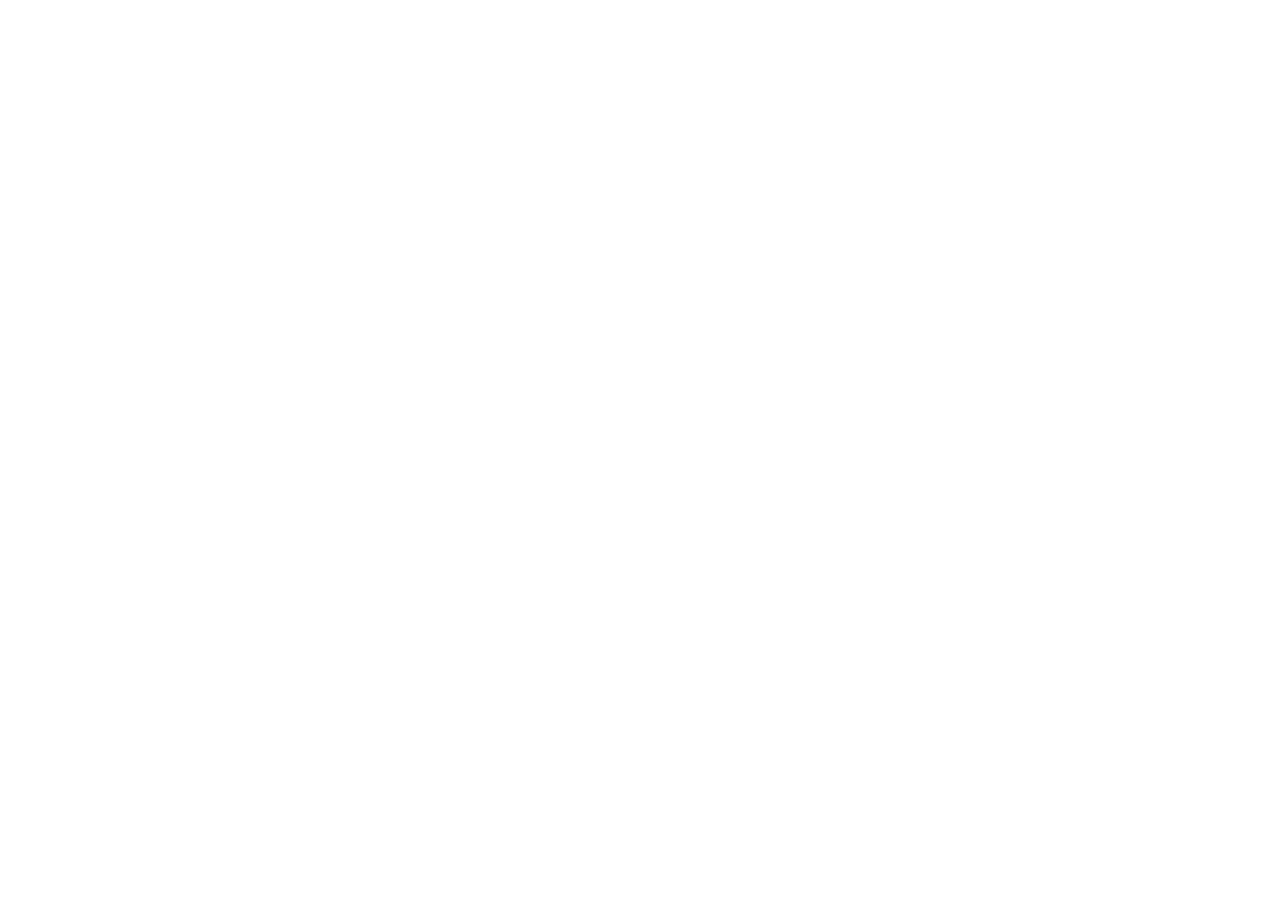
==== assets/pages/biografia.html @ ea4ca8fb "Creación de index.html y estructura principal y la creación de la estructura" ====
<!DOCTYPE html>
<html lang="en">
<head>
    <meta charset="UTF-8">
    <meta name="viewport" content="width=device-width, initial-scale=1.0">
    <title>Document</title>
</head>
<body>
    
</body>
</html>
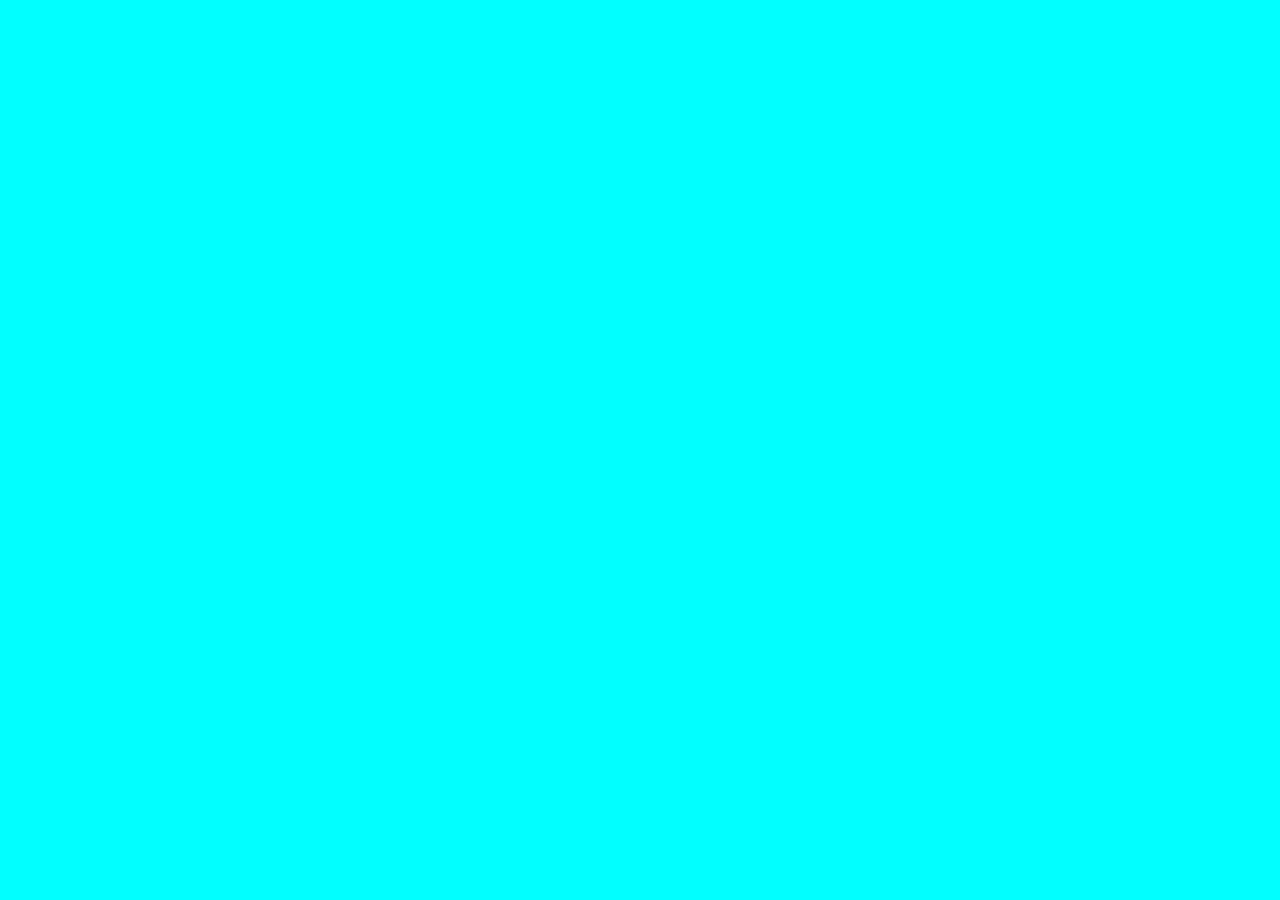
==== commit e10062c3: "Parte realizada hasta 5:17pm" ====
--- a/assets/pages/biografia.html
+++ b/assets/pages/biografia.html
@@ -3,7 +3,8 @@
 <head>
     <meta charset="UTF-8">
     <meta name="viewport" content="width=device-width, initial-scale=1.0">
-    <title>Document</title>
+    <link rel="stylesheet" href="/assets/styles/biografiaStyle.css">
+    <title>Biografía</title>
 </head>
 <body>
     
--- a/assets/styles/biografiaStyle.css
+++ b/assets/styles/biografiaStyle.css
@@ -0,0 +1,3 @@
+body {
+    background-color: aqua;
+}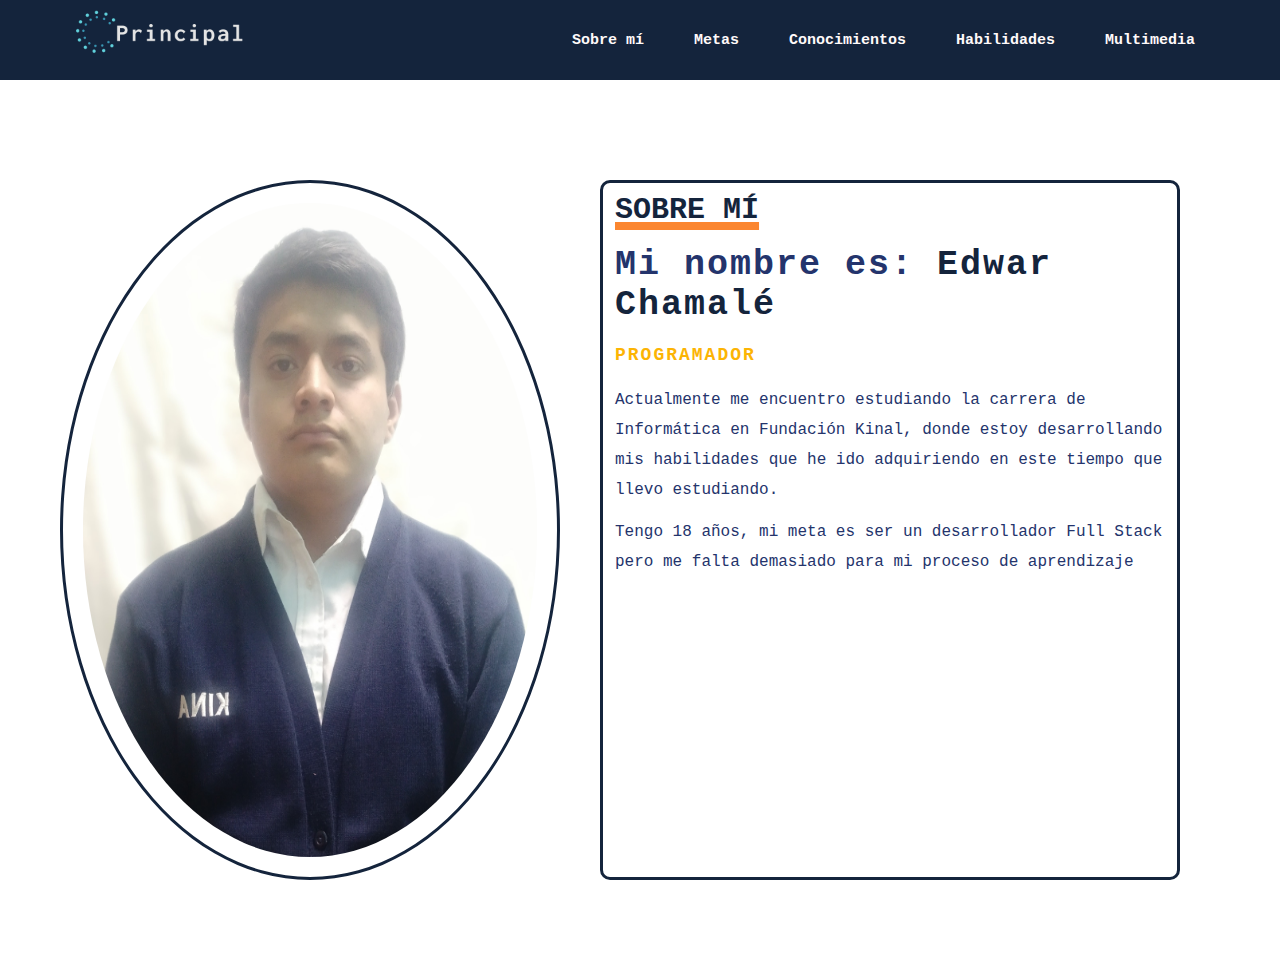
==== commit 7998c347: "Creacion de section sobre mi en biografia.html asi como tambien se le aplico estilos" ====
--- a/assets/pages/biografia.html
+++ b/assets/pages/biografia.html
@@ -7,6 +7,36 @@
     <title>Biografía</title>
 </head>
 <body>
-    
+    <section class="header">
+        <div class="contenedor_principal">
+            <header>
+                <div class="contenedor_header">
+                    <a href="/index.html"><img src="/assets/resources/img/logo_transparent.png"></a>
+                    <nav class="nav">
+                        <ul class="links">
+                            <li><a href="#">Sobre mí</a></li>
+                            <li><a href="#">Metas</a></li>
+                            <li><a href="#">Conocimientos</a></li>
+                            <li><a href="#">Habilidades</a></li>
+                            <li><a href="#">Multimedia</a></li>
+                        </ul>
+                    </nav>
+                </div>
+            </header>
+        </div>
+    </section>
+
+    <section class="sobremi">
+        <div class="sobre_mi_foto">
+            <img src="/assets/resources/img/Programador.jpg">
+        </div>
+        <div class="sobre_mi">
+            <p class="titulo_seccion">Sobre mí</p>
+            <h2>Mi nombre es: <span>Edwar Chamalé</span></h2>
+            <h3>Programador</h3>
+            <p>Actualmente me encuentro estudiando la carrera de Informática en Fundación Kinal, donde estoy desarrollando mis habilidades que he ido adquiriendo en este tiempo que llevo estudiando.</p>
+            <p>Tengo 18 años, mi meta es ser un desarrollador Full Stack pero me falta demasiado para mi proceso de aprendizaje</p>    
+        </div>
+    </section>
 </body>
 </html>--- a/assets/styles/biografiaStyle.css
+++ b/assets/styles/biografiaStyle.css
@@ -1,3 +1,116 @@
-body {
-    background-color: aqua;
-}+* {
+    margin: 0;
+    padding: 0;
+    box-sizing: border-box;
+    font-family: monospace;
+}
+
+.contenedor_principal header {
+    background-color: #14243c;
+    width: 100%;
+    height: 80px;
+    margin: auto;
+    top: 0;
+}
+
+.contenedor_principal header .contenedor_header {
+    max-width: 1200px;
+    height: 80px;
+    margin: auto;
+    display: flex;
+    align-content: center;
+    align-items: center;
+    justify-content: space-between;
+    padding: 25px 20px;
+}
+
+.contenedor_principal header .contenedor_header img {
+    width: 200px;
+}
+
+.contenedor_principal header .contenedor_header nav ul {
+    list-style: none;
+    display: flex;
+    align-items: center;
+}
+
+.contenedor_principal header .contenedor_header nav ul li a {
+    text-decoration: none;
+    color: snow;
+    margin: 0 25px;
+    font-size: 15px;
+    font-weight: bold;
+    cursor: pointer;
+}
+
+.contenedor_principal header .contenedor_header nav ul li a:hover {
+    color: #fb8630;
+}
+
+/*SECTION SOBRE MI*/
+.sobremi {
+    max-width: 1200px;
+    height: 100vh;
+    margin: auto;
+    padding: 100px 20px;
+    color: #14243c;
+    display: flex;
+}
+
+.sobre_mi_foto img {
+    padding: 20px;
+    width: 100%;
+    width: 500px;
+    height: 700px;
+    border: 3px solid #14243c;
+    border-radius: 60%;
+}
+
+.sobre_mi {
+    padding: 12px;
+    border: 3px solid #14243c;
+    border-radius: 10px;
+    height: 700px;
+}
+
+.sobremi .sobre_mi {
+    margin: 0 40px;
+}
+
+.sobremi .sobre_mi .titulo_seccion {
+    font-size: 30px;
+    font-weight: bold;
+    text-transform: uppercase;
+    color: #14243c;
+    text-decoration: underline;
+    text-decoration-color: #fb8630;
+    text-decoration-thickness: 8px;
+}
+
+.sobremi .sobre_mi h2 {
+    font-size: 35px;
+    font-weight: bold;
+    margin: 20px 0;
+    letter-spacing: 2px;
+    color: #24346c;
+}
+
+.sobremi .sobre_mi h2 span {
+    color: #14243c;
+}
+
+.sobremi .sobre_mi h3 {
+    font-size: 18px;
+    font-weight: bold;
+    text-transform: uppercase;
+    margin-bottom: 20px;
+    letter-spacing: 2px;
+    color: #fcb404;
+}
+
+.sobremi .sobre_mi p {
+    font-size: 16px;
+    line-height: 30px;
+    color: #24346c;
+    margin-bottom: 12px;
+}
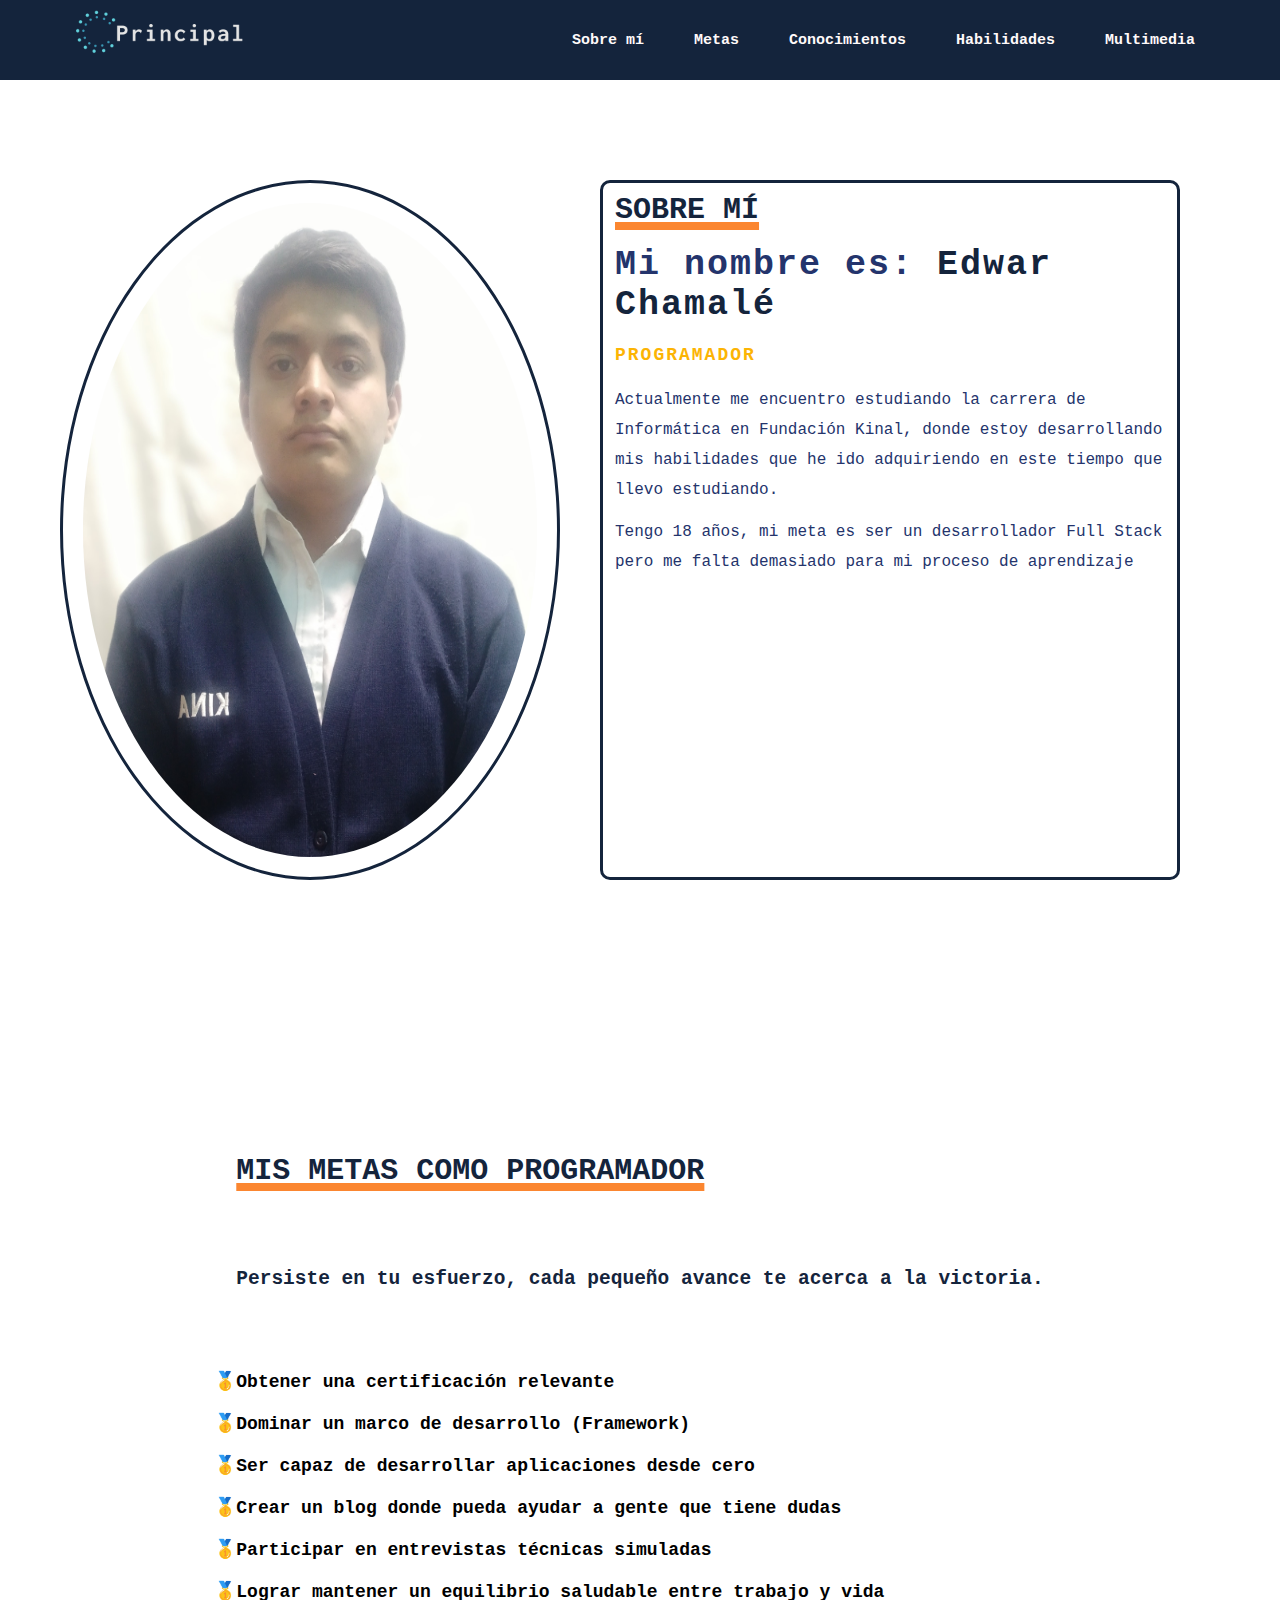
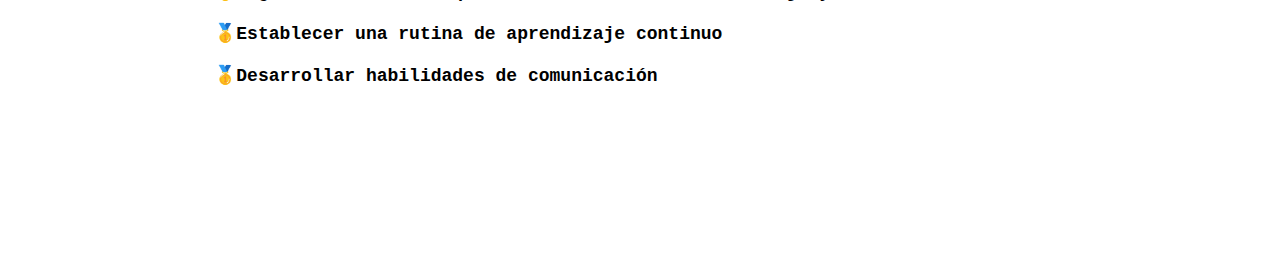
==== commit adf816a3: "Creacion de section metas y se le aplico estilos" ====
--- a/assets/pages/biografia.html
+++ b/assets/pages/biografia.html
@@ -38,5 +38,22 @@
             <p>Tengo 18 años, mi meta es ser un desarrollador Full Stack pero me falta demasiado para mi proceso de aprendizaje</p>    
         </div>
     </section>
+
+    <section class="metas">
+        <div class="metas_p">
+            <p class="tituloMetas">Mis metas como Programador</p>
+            <h2>Persiste en tu esfuerzo, cada pequeño avance te acerca a la victoria.</h2>
+            <ul>
+                <li>Obtener una certificación relevante</li>
+                <li>Dominar un marco de desarrollo (Framework)</li>
+                <li>Ser capaz de desarrollar aplicaciones desde cero</li>
+                <li>Crear un blog donde pueda ayudar a gente que tiene dudas</li>
+                <li>Participar en entrevistas técnicas simuladas</li>
+                <li>Lograr mantener un equilibrio saludable entre trabajo y vida</li>
+                <li>Establecer una rutina de aprendizaje continuo</li>
+                <li>Desarrollar habilidades de comunicación </li>
+            </ul>
+        </div>
+    </section>
 </body>
 </html>--- a/assets/styles/biografiaStyle.css
+++ b/assets/styles/biografiaStyle.css
@@ -114,3 +114,41 @@
     color: #24346c;
     margin-bottom: 12px;
 }
+
+/*SECTION METAS*/
+.metas {
+    max-width: 1200px;
+    height: 100vh;
+    display: flex;
+    justify-content: center;
+    justify-content: center;
+    align-items: center;
+    margin: auto;
+}
+
+.metas .metas_p .tituloMetas {
+    font-size: 30px;
+    font-weight: bold;
+    text-transform: uppercase;
+    color: #14243c;
+    text-decoration: underline;
+    text-decoration-color: #fb8630;
+    text-decoration-thickness: 8px;
+    margin-bottom: 80px;
+}
+
+.metas .metas_p h2 {
+    color: #14243c;
+    margin-bottom: 80px;
+}
+
+.metas ul {
+    list-style-type: '🥇';
+}
+
+.metas ul li {
+    opacity: 1;
+    font-size: 18px;
+    font-weight: bold;
+    margin-bottom: 20px;
+}
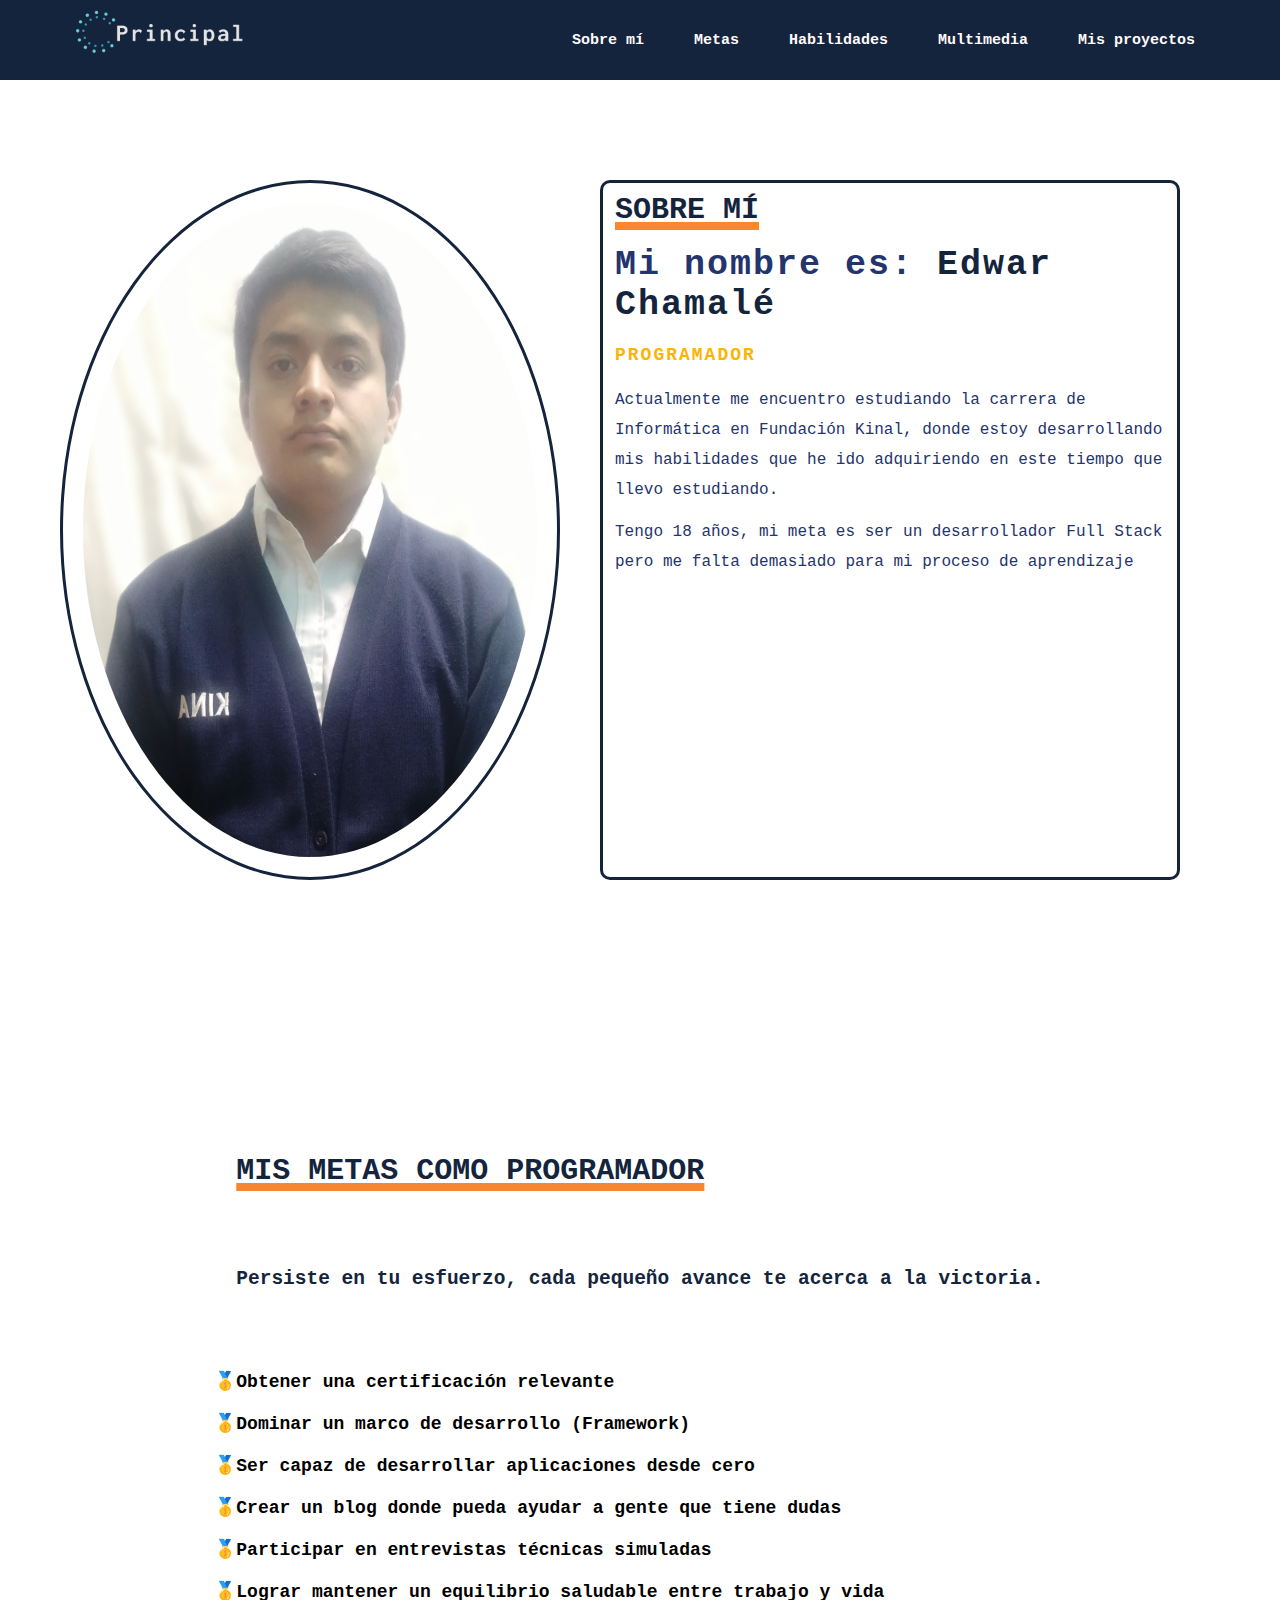
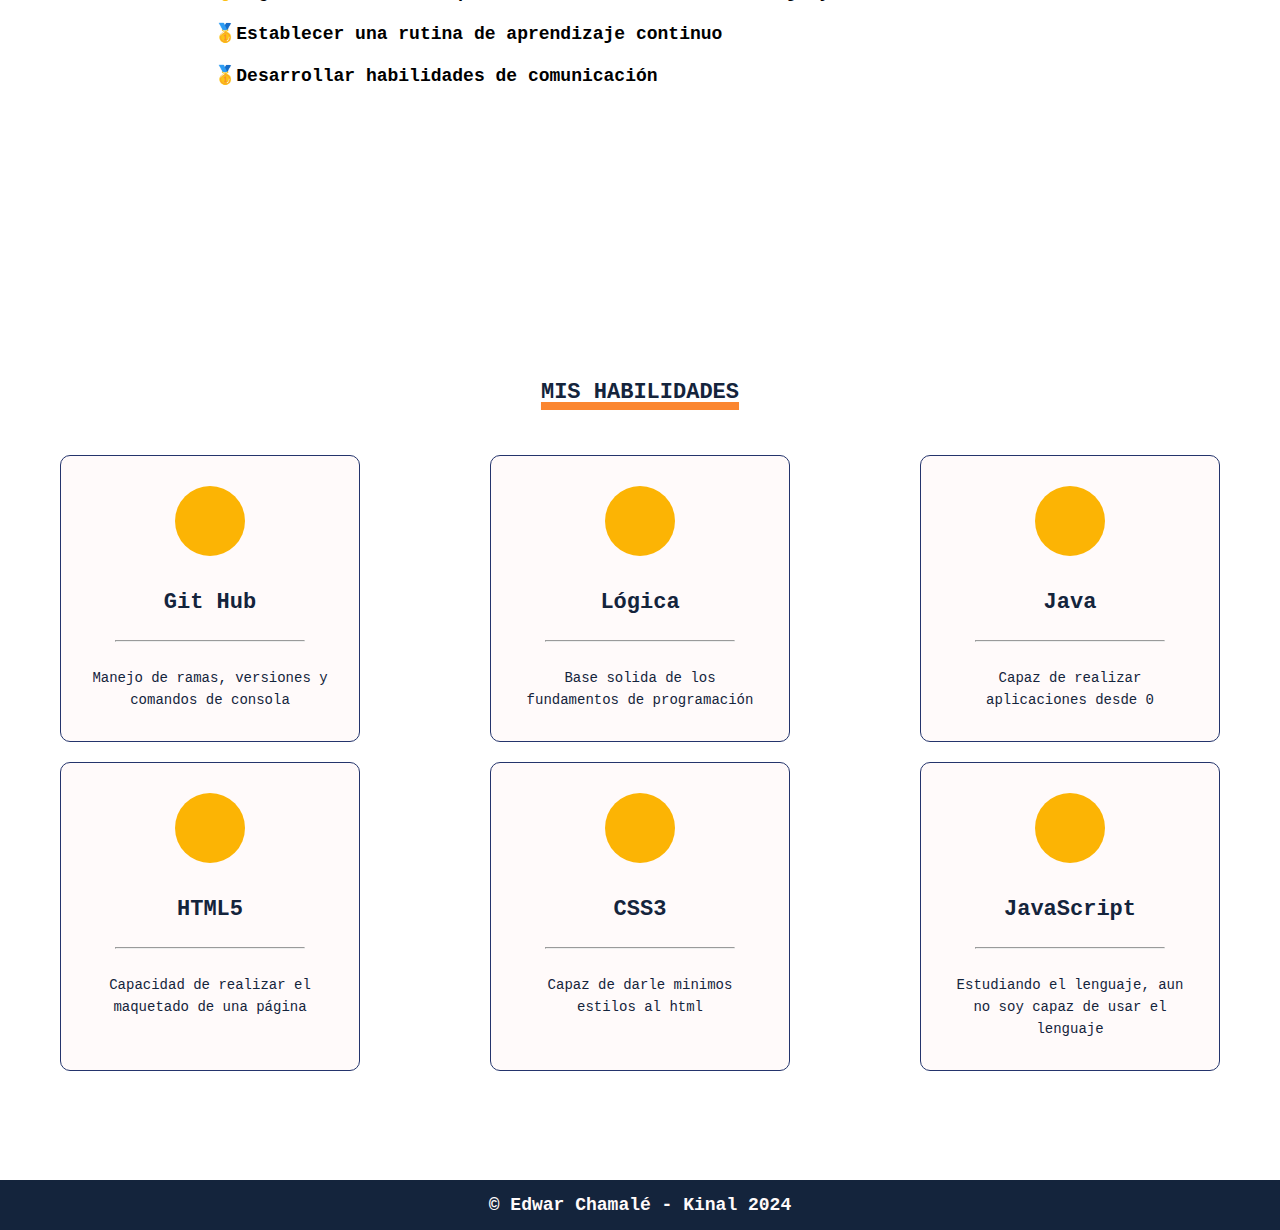
==== commit 6b2f4e23: "Se realizo la section habilidades y el footer con estilos" ====
--- a/assets/pages/biografia.html
+++ b/assets/pages/biografia.html
@@ -4,6 +4,7 @@
     <meta charset="UTF-8">
     <meta name="viewport" content="width=device-width, initial-scale=1.0">
     <link rel="stylesheet" href="/assets/styles/biografiaStyle.css">
+    <link rel="stylesheet" href="https://cdnjs.cloudflare.com/ajax/libs/font-awesome/6.5.1/css/all.min.css" integrity="sha512-DTOQO9RWCH3ppGqcWaEA1BIZOC6xxalwEsw9c2QQeAIftl+Vegovlnee1c9QX4TctnWMn13TZye+giMm8e2LwA==" crossorigin="anonymous" referrerpolicy="no-referrer" />
     <title>Biografía</title>
 </head>
 <body>
@@ -16,9 +17,9 @@
                         <ul class="links">
                             <li><a href="#">Sobre mí</a></li>
                             <li><a href="#">Metas</a></li>
-                            <li><a href="#">Conocimientos</a></li>
                             <li><a href="#">Habilidades</a></li>
                             <li><a href="#">Multimedia</a></li>
+                            <li><a href="#">Mis proyectos</a></li>
                         </ul>
                     </nav>
                 </div>
@@ -55,5 +56,55 @@
             </ul>
         </div>
     </section>
+
+    <section class="habilidades">
+        <h3 class="titulo">Mis habilidades</h3>
+        <div class="fila">
+            <div class="skill">
+                <span class="icono"><i class="fa-brands fa-github"></i></span>
+                <h4>Git Hub</h4>
+                <hr>
+                <p>Manejo de ramas, versiones y comandos de consola</p>
+            </div>
+
+            <div class="skill">
+                <span class="icono"><i class="fa-solid fa-code"></i></span>
+                <h4>Lógica</h4>
+                <hr>
+                <p>Base solida de los fundamentos de programación</p>
+            </div>
+
+            <div class="skill">
+                <span class="icono"><i class="fa-brands fa-java"></i></span>
+                <h4>Java</h4>
+                <hr>
+                <p>Capaz de realizar aplicaciones desde 0</p>
+            </div>
+        </div>
+        <div class="fila">
+            <div class="skill">
+                <span class="icono"><i class="fa-brands fa-html5"></i></span>
+                <h4>HTML5</h4>
+                <hr>
+                <p>Capacidad de realizar el maquetado de una página</p>
+            </div>
+
+            <div class="skill">
+                <span class="icono"><i class="fa-brands fa-css3-alt"></i></span>
+                <h4>CSS3</h4>
+                <hr>
+                <p>Capaz de darle minimos estilos al html</p>
+            </div>
+
+            <div class="skill">
+                <span class="icono"><i class="fa-brands fa-js"></i></span>
+                <h4>JavaScript</h4>
+                <hr>
+                <p>Estudiando el lenguaje, aun no soy capaz de usar el lenguaje</p>
+            </div>
+        </div>
+    </section>
+
+    <footer>© Edwar Chamalé - Kinal 2024</footer>
 </body>
 </html>--- a/assets/styles/biografiaStyle.css
+++ b/assets/styles/biografiaStyle.css
@@ -152,3 +152,94 @@
     font-weight: bold;
     margin-bottom: 20px;
 }
+
+/*SECTION HABILIDADES*/
+
+.habilidades {
+    max-width: 1200px;
+    height: 100vh;
+    padding: 100px 15px;
+    text-align: center;
+    margin: auto;
+}
+
+.habilidades .titulo {
+    text-align: center;
+    font-size: 22px;
+    text-transform: uppercase;
+    color: #14243c;
+    text-decoration: underline;
+    text-decoration-color: #fb8630;
+    text-decoration-thickness: 8px;
+    margin-bottom: 50px;
+}
+
+.habilidades .fila {
+    display: flex;
+    justify-content: space-between;
+    max-width: 1200px;
+    margin: 20px auto;
+}
+
+.skill {
+    border: 1px solid #24346c;
+}
+
+.habilidades .fila .skill {
+    max-width: 300px;
+    background-color: snow;
+    padding: 30px;
+    margin: 0 5px;
+    border-radius: 10px;
+    transition: 0.5s;
+}
+
+.habilidades .fila .skill:hover {
+    cursor: pointer;
+    box-shadow: 5px 5px 10px #24346c, -5px -5px 10px #24346c;
+}
+
+.habilidades .fila .skill .icono {
+    display: inline-block;
+    width: 70px;
+    height: 70px;
+    font-size: 30px;
+    border-radius: 50%;
+    background-color: #fcb404;
+    padding: 20px;
+    margin-bottom: 30px;
+}
+
+.habilidades .fila .skill h4 {
+    text-align: center;
+    font-size: 22px;
+    margin-bottom: 25px;
+    color: #14243c;
+}
+
+.habilidades .fila .skill hr {
+    width: 80%;
+    margin: auto;
+    color: #fb8630;
+    margin-bottom: 25px;
+}
+
+.habilidades .fila .skill p {
+    color: #14243c;
+    font-size: 14px;
+    line-height: 22px;
+}
+
+footer {
+    display: flex;
+    justify-content: center;
+    align-items: center;
+    background-color: #14243c;
+    height: 50px;
+    color: snow;
+    font-size: 18px;
+    font-weight: bold;
+    margin-top: auto;
+    flex-wrap: wrap;
+    text-align: center;
+}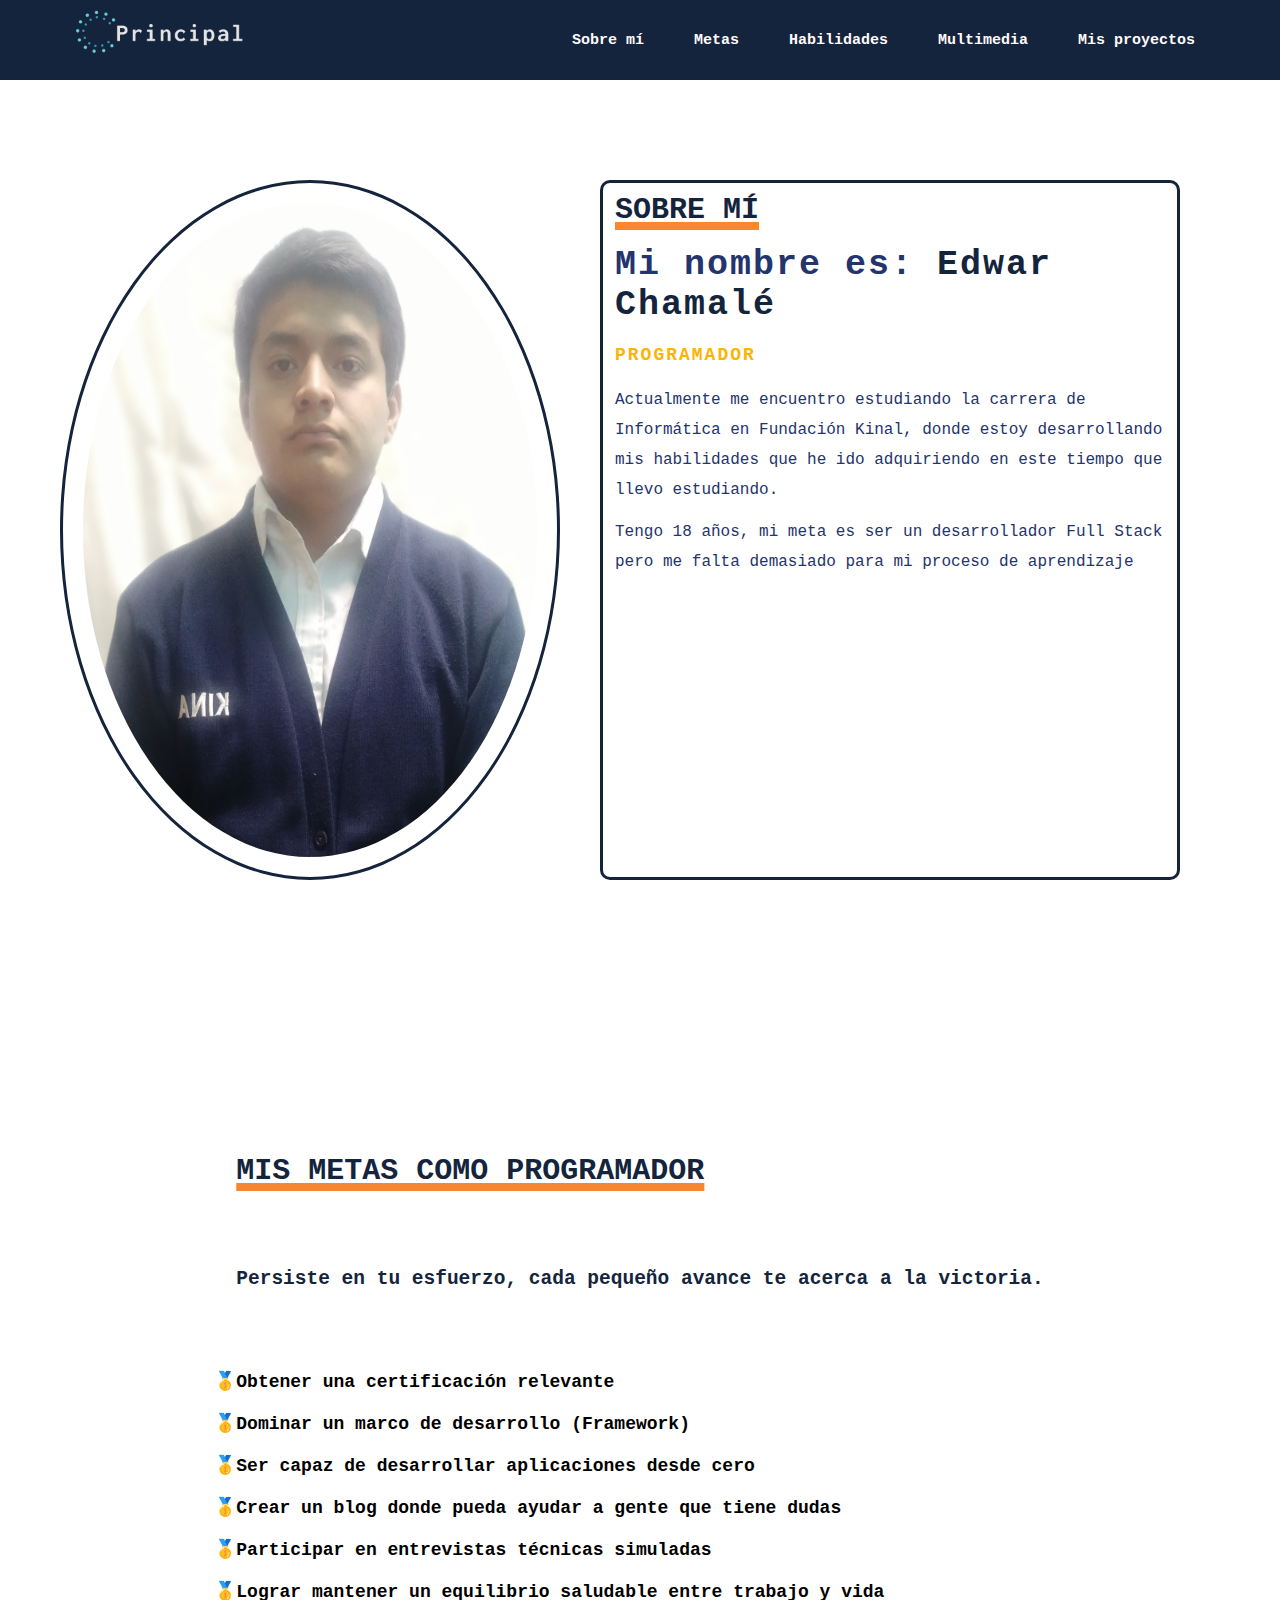
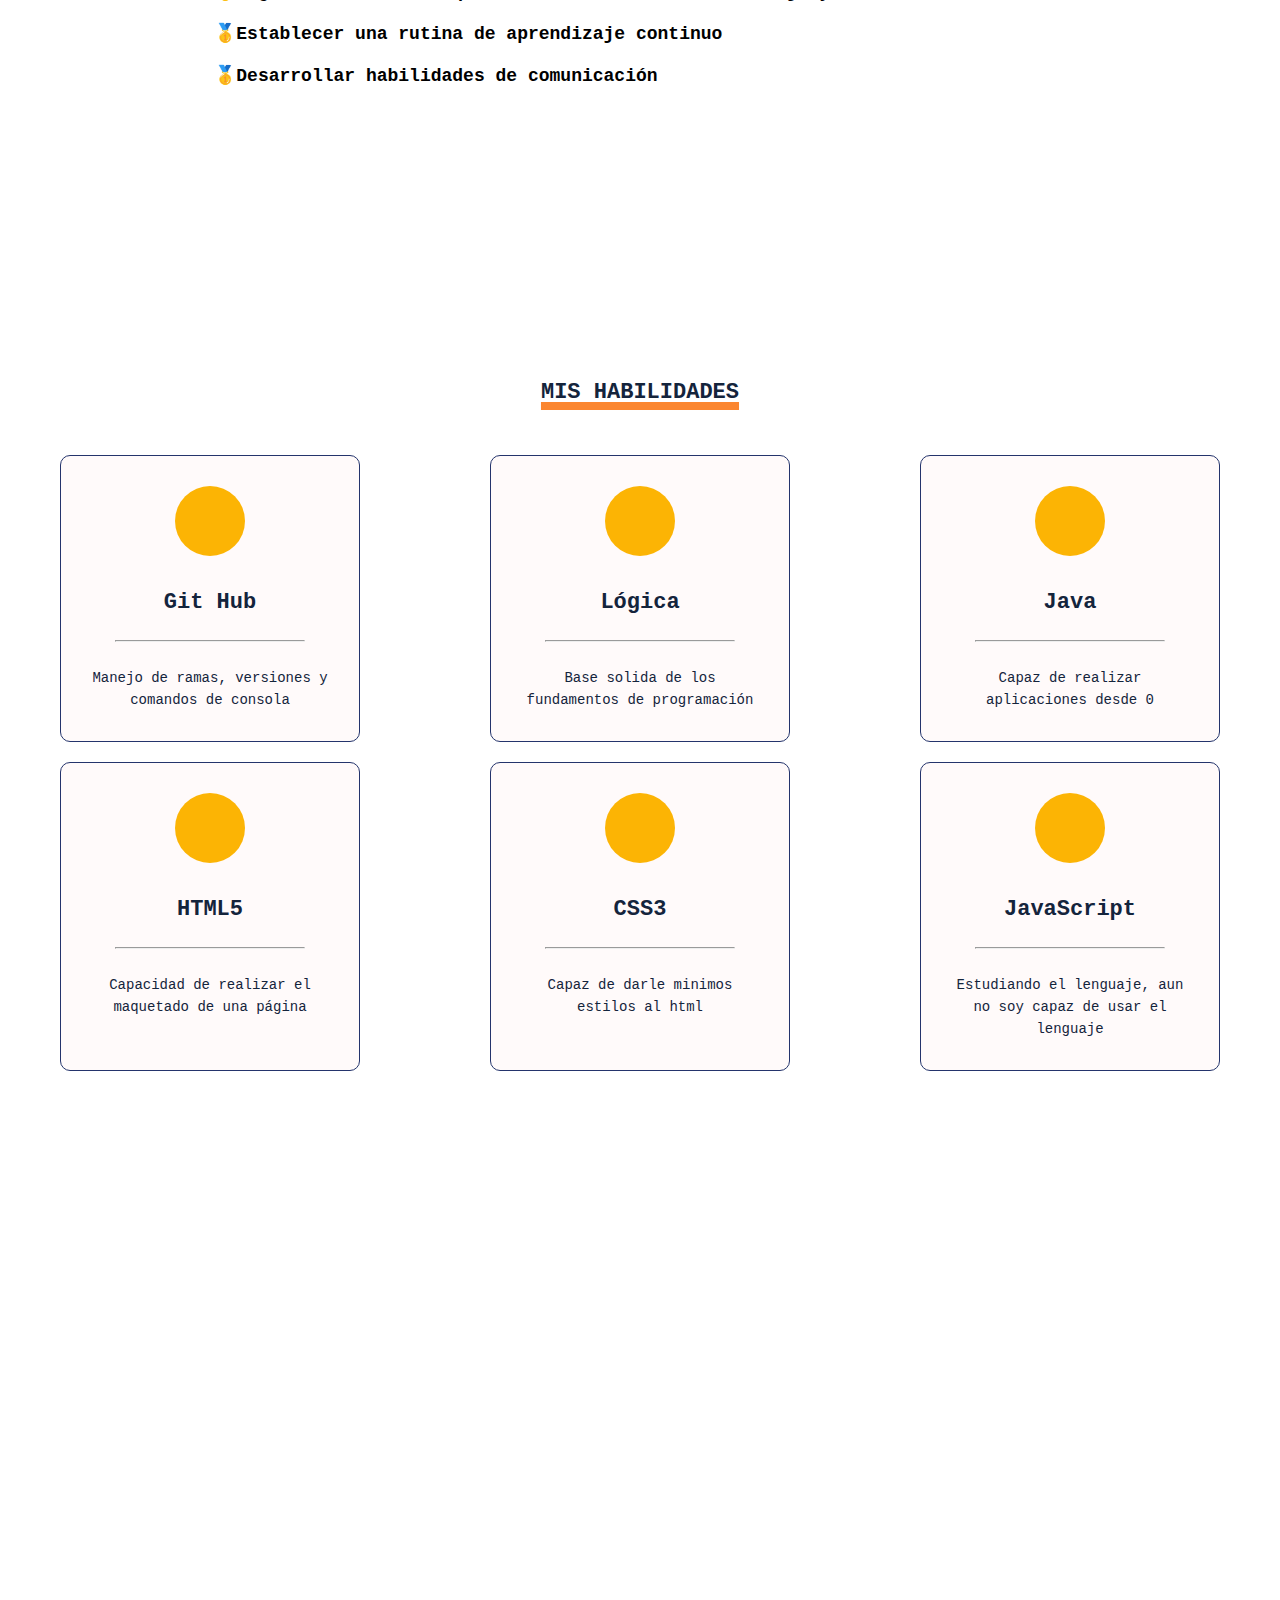
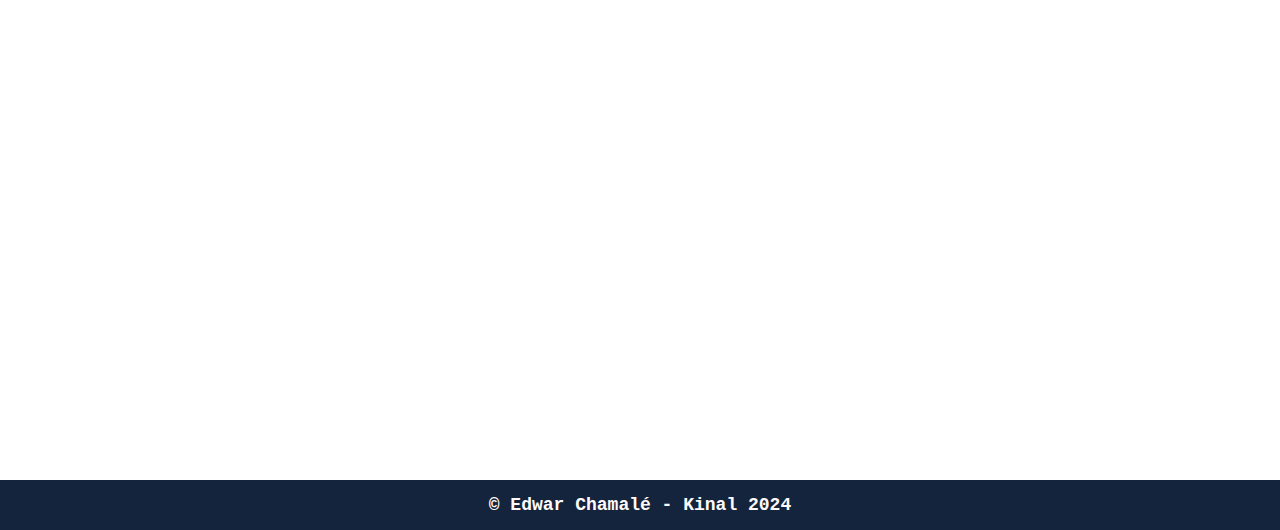
==== commit 6c77d5e7: "Se realizo la section de multimedia" ====
--- a/assets/pages/biografia.html
+++ b/assets/pages/biografia.html
@@ -105,6 +105,19 @@
         </div>
     </section>
 
+    <section class="multimedia">
+        <div class="contenedor-multimedia-main">
+            <div class="contenedor-multimedia">
+                <iframe width="560" height="315" 
+                src="https://www.youtube.com/embed/IXWEQHCKR20?si=xxW--9bRDguxl42h" 
+                title="YouTube video player" frameborder="0" allow="accelerometer; 
+                autoplay; clipboard-write; encrypted-media; gyroscope; picture-in-picture; 
+                web-share" allowfullscreen></iframe>
+            </div>
+        </div>
+    </section>
+
+
     <footer>© Edwar Chamalé - Kinal 2024</footer>
 </body>
 </html>--- a/assets/styles/biografiaStyle.css
+++ b/assets/styles/biografiaStyle.css
@@ -230,6 +230,26 @@
     line-height: 22px;
 }
 
+
+.multimedia .contenedor-multimedia-main {
+    max-width: 1100px;
+    height: 100vh;
+    margin: auto;
+    padding: 250px 15px ;
+    color: black;
+}
+
+.multimedia .contenedor-multimedia{
+    display: flex;
+    justify-content: center;
+    align-items: center;
+}
+
+.multimedia .contenedor-multimedia iframe {
+    width: 1000px;
+    height: 500px;
+}
+
 footer {
     display: flex;
     justify-content: center;
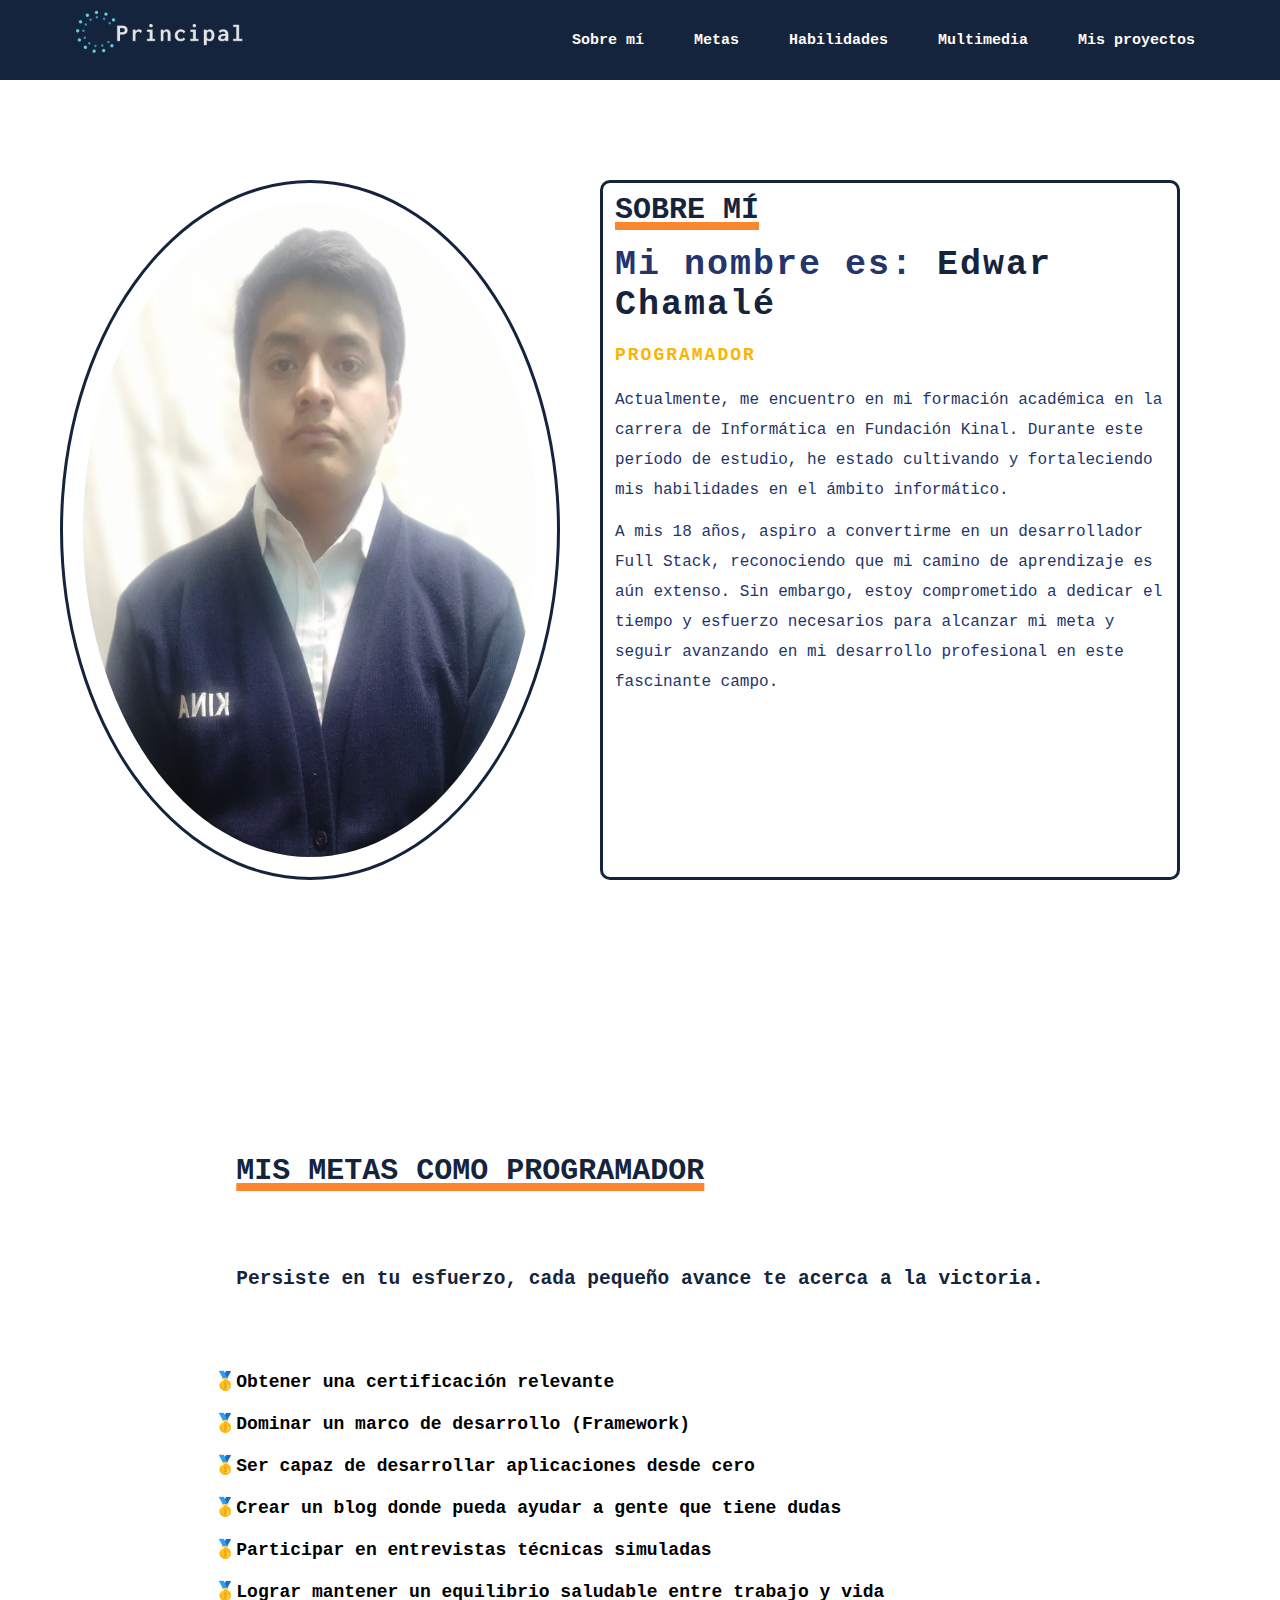
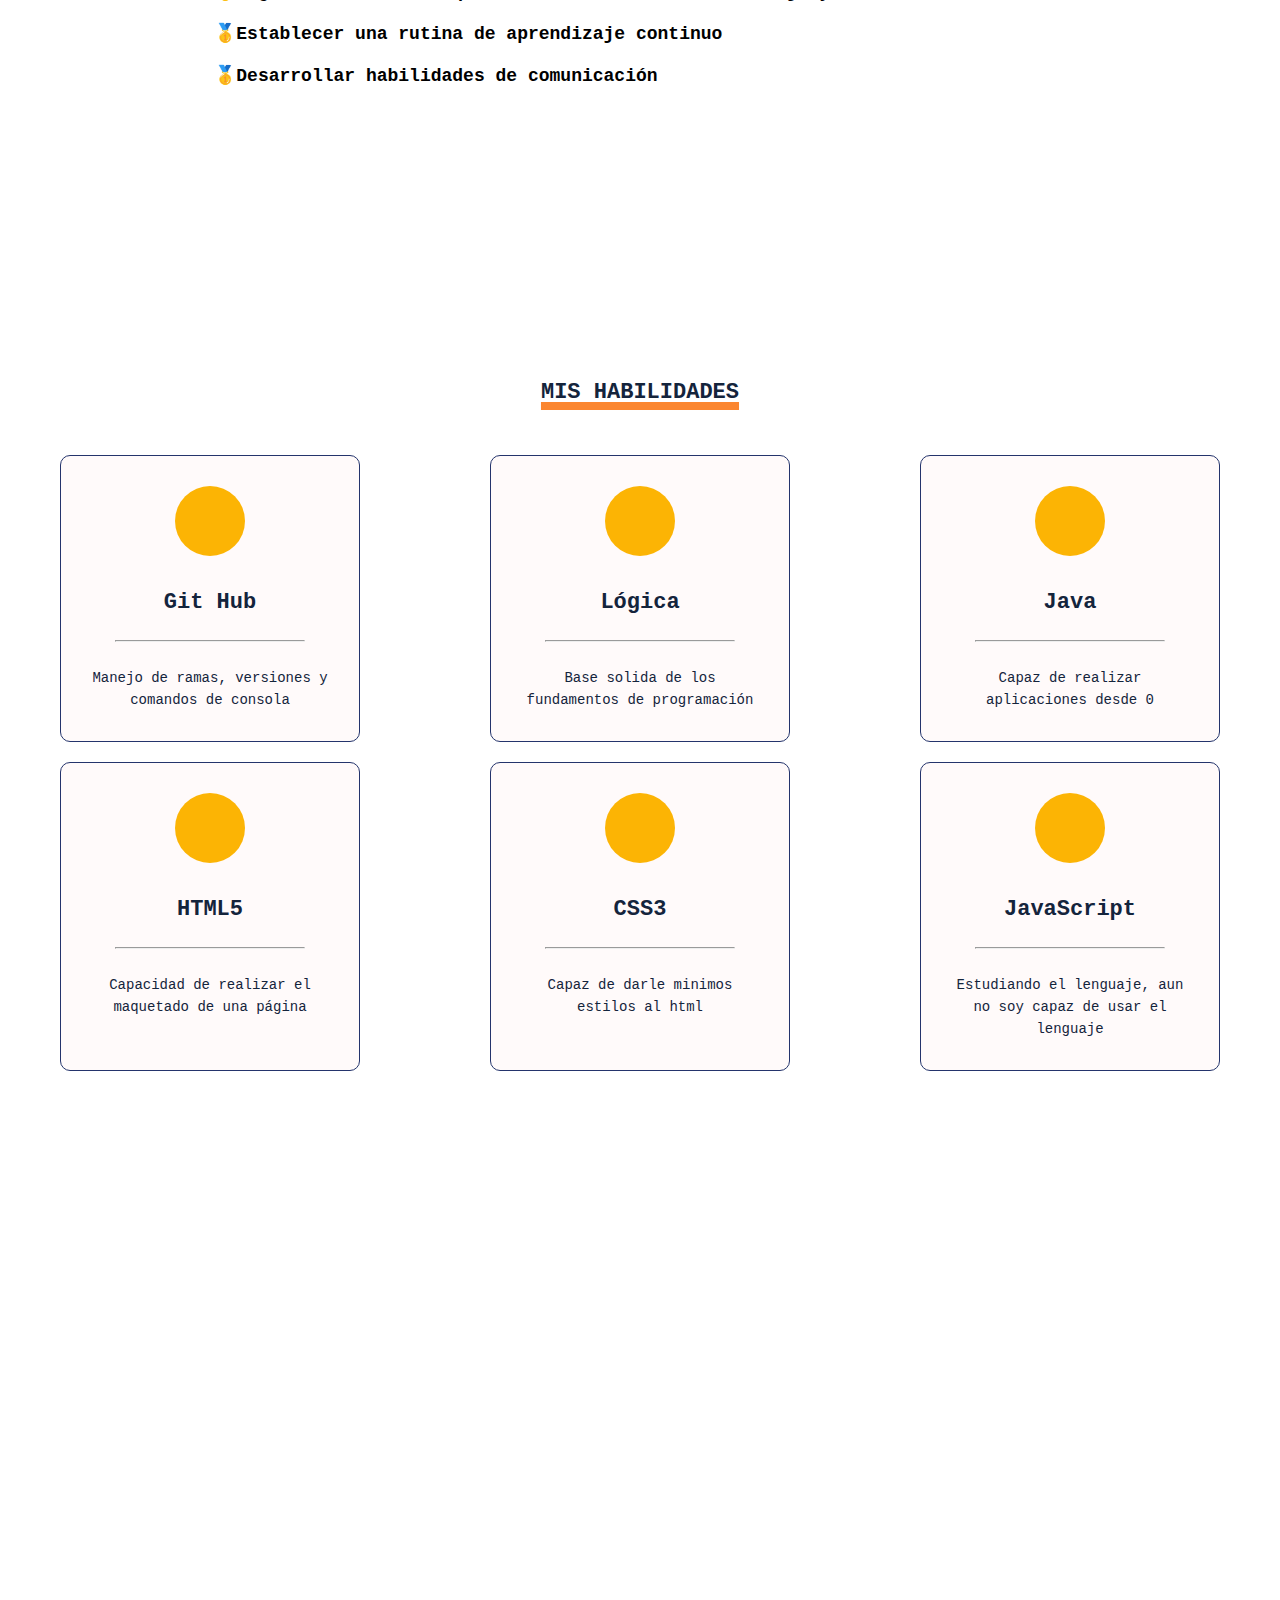
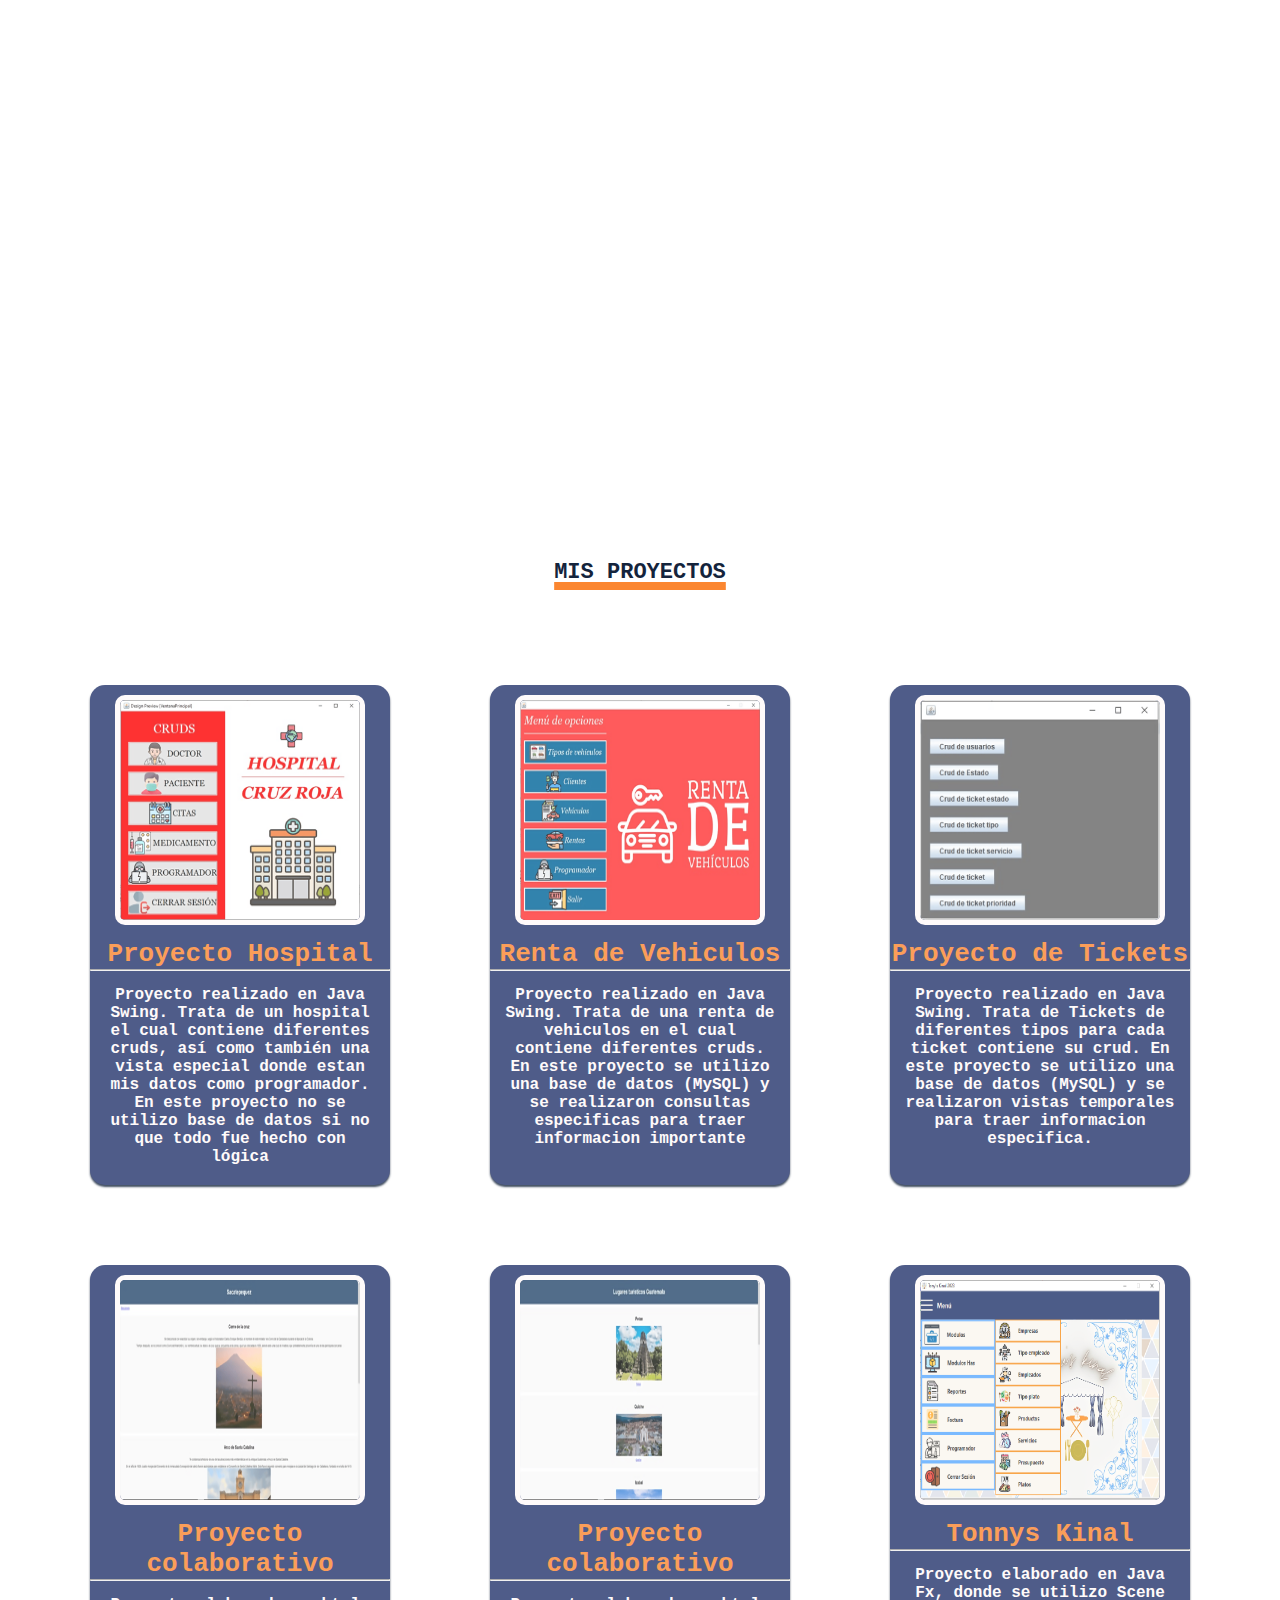
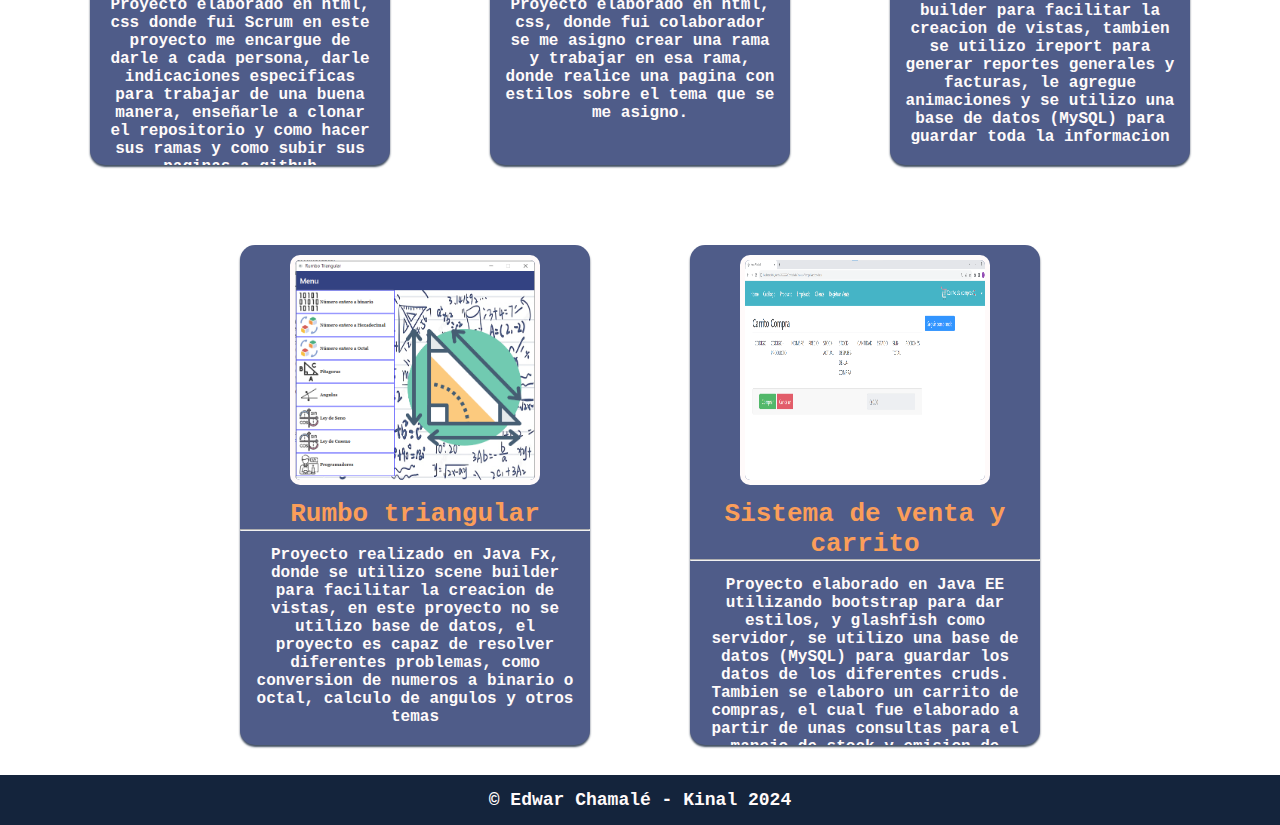
==== commit 3c819ac8: "Creacion de section multimedia y proyectos y aplicarle estilos solo falta agregar script" ====
--- a/assets/pages/biografia.html
+++ b/assets/pages/biografia.html
@@ -35,8 +35,8 @@
             <p class="titulo_seccion">Sobre mí</p>
             <h2>Mi nombre es: <span>Edwar Chamalé</span></h2>
             <h3>Programador</h3>
-            <p>Actualmente me encuentro estudiando la carrera de Informática en Fundación Kinal, donde estoy desarrollando mis habilidades que he ido adquiriendo en este tiempo que llevo estudiando.</p>
-            <p>Tengo 18 años, mi meta es ser un desarrollador Full Stack pero me falta demasiado para mi proceso de aprendizaje</p>    
+            <p>Actualmente, me encuentro en mi formación académica en la carrera de Informática en Fundación Kinal. Durante este período de estudio, he estado cultivando y fortaleciendo mis habilidades en el ámbito informático.</p>
+            <p>A mis 18 años, aspiro a convertirme en un desarrollador Full Stack, reconociendo que mi camino de aprendizaje es aún extenso. Sin embargo, estoy comprometido a dedicar el tiempo y esfuerzo necesarios para alcanzar mi meta y seguir avanzando en mi desarrollo profesional en este fascinante campo.
         </div>
     </section>
 
@@ -117,6 +117,84 @@
         </div>
     </section>
 
+    
+    <section class="proyectos">
+        <h3>Mis proyectos</h3>
+        <div class="contenedor">
+            <div class="tarjeta">
+                <img src="/assets/resources/img/ProyectoHospital.png">
+                <h1>Proyecto Hospital</h1>
+                <hr>
+                <br>
+                <p>Proyecto realizado en Java Swing. Trata de un hospital el cual contiene diferentes cruds, así como también una vista especial donde estan mis datos como programador. En este proyecto no se utilizo base de datos si no que todo fue hecho con lógica</p>
+            </div>
+
+            <div class="tarjeta">
+                <img src="/assets/resources/img/ProyectoRentaVehiculos.png">
+                <h1>Renta de Vehiculos</h1>
+                <hr>
+                <br>
+                <p>Proyecto realizado en Java Swing. Trata de una renta de vehiculos en el cual contiene diferentes cruds. En este proyecto se utilizo una base de datos (MySQL) y se realizaron consultas especificas para traer informacion importante</p>
+            </div>
+
+            <div class="tarjeta">
+                <img src="/assets/resources/img/ProyectoTickets.png">
+                <h1>Proyecto de Tickets</h1>
+                <hr>
+                <br>
+                <p>Proyecto realizado en Java Swing. Trata de Tickets de diferentes tipos para cada ticket contiene su crud. En este proyecto se utilizo una base de datos (MySQL) y se realizaron vistas temporales para traer informacion especifica.</p>
+            </div>
+        </div>
+    </section>
+
+    <section class="proyectos_2">
+        <div class="contenedor">
+            <div class="tarjeta">
+                <img src="/assets/resources/img/ProyectoFilaColab.png">
+                <h1>Proyecto colaborativo</h1>
+                <hr>
+                <br>
+                <p>Proyecto elaborado en html, css donde fui Scrum en este proyecto me encargue de darle a cada persona, darle indicaciones especificas para trabajar de una buena manera, enseñarle a clonar el repositorio y como hacer sus ramas y como subir sus paginas a github</p>
+            </div>
+
+            <div class="tarjeta">
+                <img src="/assets/resources/img/ProyectoFilaColaba.png">
+                <h1>Proyecto colaborativo</h1>
+                <hr>
+                <br>
+                <p>Proyecto elaborado en html, css, donde fui colaborador se me asigno crear una rama y trabajar en esa rama, donde realice una pagina con estilos sobre el tema que se me asigno.</p>
+            </div>
+
+            <div class="tarjeta">
+                <img src="/assets/resources/img/tonnyskinal.png">
+                <h1>Tonnys Kinal</h1>
+                <hr>
+                <br>
+                <p>Proyecto elaborado en Java Fx, donde se utilizo Scene builder para facilitar la creacion de vistas, tambien se utilizo ireport para generar reportes generales y facturas, le agregue animaciones y se utilizo una base de datos (MySQL) para guardar toda la informacion</p>
+            </div>
+        </div>
+    </section>
+
+    <section class="proyectos_3">
+        <div class="contenedor">
+            <div class="tarjeta">
+                <img src="/assets/resources/img/rumbotriangular.png">
+                <h1>Rumbo triangular</h1>
+                <hr>
+                <br>
+                <p>Proyecto realizado en Java Fx, donde se utilizo scene builder para facilitar la creacion de vistas, en este proyecto no se utilizo base de datos, el proyecto es capaz de resolver diferentes problemas, como conversion de numeros a binario o octal, calculo de angulos y otros temas</p>
+            </div>
+
+            <div class="tarjeta">
+                <img src="/assets/resources/img/sistema.png">
+                <h1>Sistema de venta y carrito</h1>
+                <hr>
+                <br>
+                <p>Proyecto elaborado en Java EE utilizando bootstrap para dar estilos, y glashfish como servidor, se utilizo una base de datos (MySQL) para guardar los datos de los diferentes cruds. Tambien se elaboro un carrito de compras, el cual fue elaborado a partir de unas consultas para el manejo de stock y emision de facturas a partir de un JavaScript</p>
+            </div>
+        </div>
+    </section>
+
 
     <footer>© Edwar Chamalé - Kinal 2024</footer>
 </body>
--- a/assets/styles/biografiaStyle.css
+++ b/assets/styles/biografiaStyle.css
@@ -250,6 +250,93 @@
     height: 500px;
 }
 
+.proyectos {
+    max-width: 1200px;
+    margin: auto;
+    margin-top: 80px;
+}
+
+.proyectos_2 {
+    max-width: 1200px;
+    margin: auto;
+    margin-top: 80px;
+}
+
+.proyectos_3 {
+    max-width: 1200px;
+    margin: auto;
+    margin-top: 80px;
+    margin-bottom: 80px;
+}
+
+.proyectos h3 {
+    text-align: center;
+    font-size: 22px;
+    text-transform: uppercase;
+    color: #14243c;
+    text-decoration: underline;
+    text-decoration-color: #fb8630;
+    text-decoration-thickness: 8px;
+    margin-bottom: 50px;
+}
+
+.contenedor {
+    display: flex;
+    max-width: 1200px;
+    height: 500px;
+    flex-wrap: nowrap;
+    justify-content: center;
+    margin: auto;
+}
+.contenedor .tarjeta {
+    width: 350px;
+    height: 500px;
+    border-radius: 15px;
+    box-shadow: 0 2px 2px;
+    color: #14243c;
+    overflow: hidden;
+    margin-top: 50px;
+    margin: 50px;
+    text-align: center;
+    transition: all .8s;
+    background: #24346c;
+    opacity: 0.8;
+}
+
+.contenedor .tarjeta:hover {
+    cursor: pointer;
+    transform: translateY(-20px);
+    box-shadow: 0 12px 15px;
+    color: #24346c;
+    opacity: 1;
+}
+
+.contenedor .tarjeta img {
+    width: 250px;
+    height: 230px;
+    border-radius: 10px;
+    margin: 10px;
+    border: 5px solid snow;
+}
+
+.contenedor .tarjeta h1 {
+    font-weight: bold;
+    color: #fb8630;    
+}
+
+.contenedor .tarjeta h4 {
+    font-weight: bold;
+    color: #fcb404;
+}
+
+.contenedor .tarjeta p {
+    padding: 0 1rem;
+    font-size: 16px;
+    font-weight: bold;
+    color: snow;
+}
+
+
 footer {
     display: flex;
     justify-content: center;
